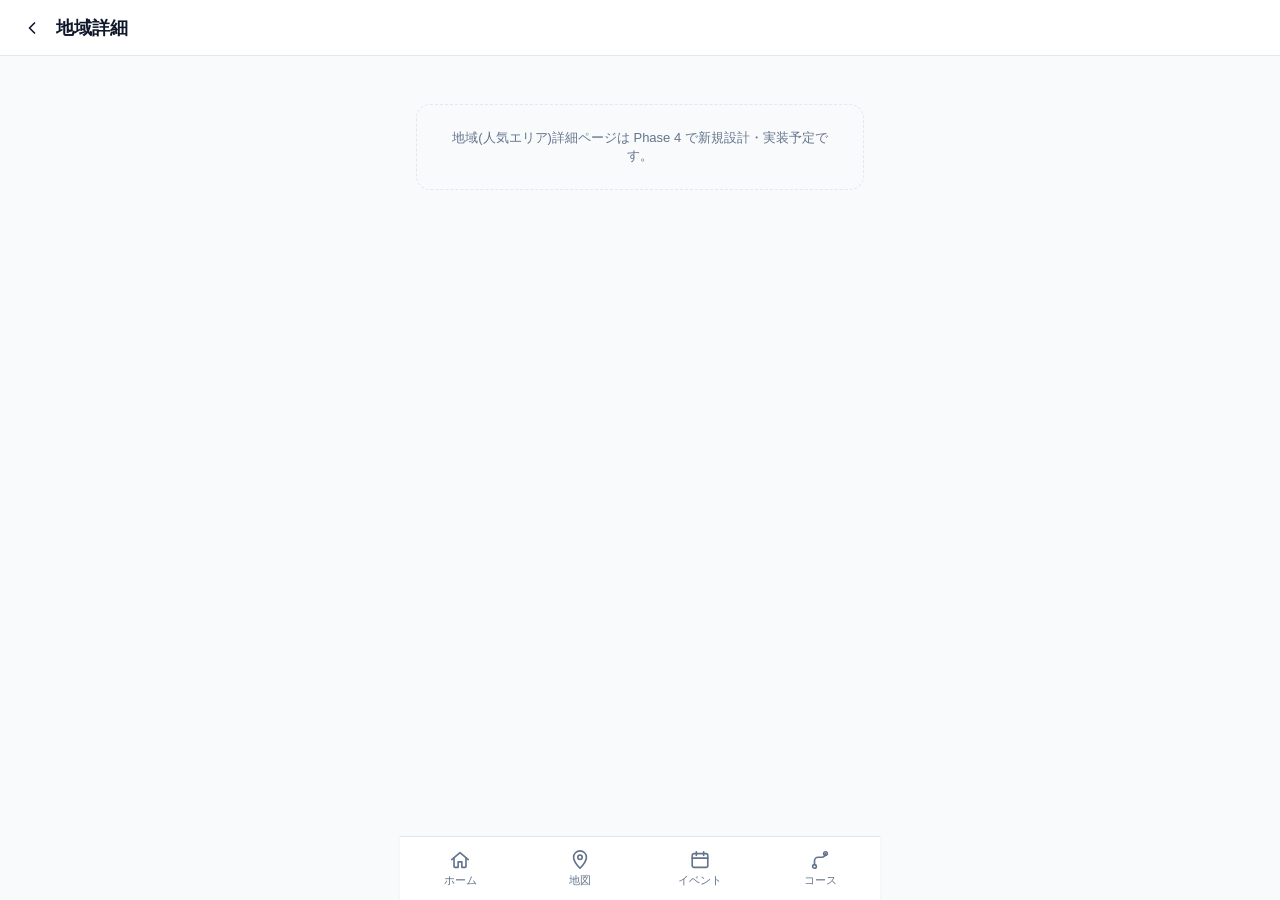
==== pages/area-detail.html @ 4d7fc983 "feat(phase0): 프로젝트 초기 폴더 구조 및 공통 헤더/탭바 스캐폴드 - 순수 HTML/CSS/JS 정적 사이트 골격 생성 (index.html, pages/*.html " ====
<!DOCTYPE html>
<html lang="ja">
<head>
  <meta charset="UTF-8" />
  <meta name="viewport" content="width=device-width, initial-scale=1.0, viewport-fit=cover" />
  <title>地域詳細 | 釜山やっほー</title>
  <link rel="stylesheet" href="/css/common.css" />
</head>
<body data-page="area-detail">
  <div id="app-header"></div>

  <main class="app-main">
    <p class="placeholder-notice">地域(人気エリア)詳細ページは Phase 4 で新規設計・実装予定です。</p>
  </main>

  <div id="app-tabbar"></div>

  <script type="module">
    import { initNav } from "/js/nav.js";
    initNav({ title: "地域詳細", page: null, showBack: true });
  </script>
</body>
</html>
---- css/common.css ----
/* ==========================================================================
   부산 야-호- (釜山 やっほー) — 공통 스타일
   색상/타이포/spacing 값은 Phase 1에서 Figma 시안(1차_시안.zip)을 참고해
   실제 브랜드 값으로 교체한다. 지금은 임시 기본값이다.
   ========================================================================== */

:root {
  /* Color */
  --color-primary: #0ea5e9;
  --color-primary-dark: #0284c7;
  --color-accent: #f97316;
  --color-bg: #ffffff;
  --color-surface: #f8fafc;
  --color-border: #e2e8f0;
  --color-text: #0f172a;
  --color-text-muted: #64748b;
  --color-text-inverse: #ffffff;

  /* Typography */
  --font-family-base: "Noto Sans JP", "Hiragino Kaku Gothic ProN", "Yu Gothic",
    -apple-system, BlinkMacSystemFont, sans-serif;
  --font-size-sm: 0.8125rem;
  --font-size-base: 0.9375rem;
  --font-size-lg: 1.125rem;
  --font-size-xl: 1.375rem;

  /* Spacing */
  --space-1: 4px;
  --space-2: 8px;
  --space-3: 12px;
  --space-4: 16px;
  --space-5: 24px;
  --space-6: 32px;

  /* Layout */
  --header-height: 56px;
  --tabbar-height: 64px;
  --radius-sm: 8px;
  --radius-md: 14px;
  --radius-lg: 20px;
  --shadow-sm: 0 1px 2px rgba(15, 23, 42, 0.06);
  --shadow-md: 0 4px 12px rgba(15, 23, 42, 0.08);
  --max-content-width: 480px;
}

*,
*::before,
*::after {
  box-sizing: border-box;
}

html,
body {
  margin: 0;
  padding: 0;
}

body {
  font-family: var(--font-family-base);
  font-size: var(--font-size-base);
  color: var(--color-text);
  background-color: var(--color-surface);
  -webkit-font-smoothing: antialiased;
  min-height: 100dvh;
  display: flex;
  flex-direction: column;
}

img {
  max-width: 100%;
  display: block;
}

a {
  color: inherit;
  text-decoration: none;
}

ul,
ol {
  margin: 0;
  padding: 0;
  list-style: none;
}

button {
  font-family: inherit;
  cursor: pointer;
}

/* App shell: 모바일 퍼스트, 가운데 정렬된 카드형 컨테이너 */
.app-main {
  flex: 1;
  width: 100%;
  max-width: var(--max-content-width);
  margin: 0 auto;
  padding: var(--space-4);
  padding-bottom: calc(var(--tabbar-height) + var(--space-4));
}

.placeholder-notice {
  margin-top: var(--space-6);
  padding: var(--space-5);
  border: 1px dashed var(--color-border);
  border-radius: var(--radius-md);
  color: var(--color-text-muted);
  text-align: center;
  font-size: var(--font-size-sm);
}

/* ---- 공통 헤더 (js/nav.js가 주입) ---- */
.app-header {
  position: sticky;
  top: 0;
  z-index: 20;
  display: flex;
  align-items: center;
  gap: var(--space-2);
  height: var(--header-height);
  padding: 0 var(--space-4);
  background-color: var(--color-bg);
  border-bottom: 1px solid var(--color-border);
}

.app-header__back {
  display: inline-flex;
  align-items: center;
  justify-content: center;
  width: 32px;
  height: 32px;
  border: none;
  background: none;
  color: var(--color-text);
  border-radius: var(--radius-sm);
}

.app-header__back:hover {
  background-color: var(--color-surface);
}

.app-header__title {
  flex: 1;
  font-size: var(--font-size-lg);
  font-weight: 700;
  color: var(--color-text);
  white-space: nowrap;
  overflow: hidden;
  text-overflow: ellipsis;
}

/* ---- 공통 하단 탭바 (js/nav.js가 주입) ---- */
.app-tabbar {
  position: fixed;
  left: 0;
  right: 0;
  bottom: 0;
  z-index: 20;
  display: flex;
  height: var(--tabbar-height);
  max-width: var(--max-content-width);
  margin: 0 auto;
  background-color: var(--color-bg);
  border-top: 1px solid var(--color-border);
  box-shadow: var(--shadow-sm);
}

.app-tabbar__item {
  flex: 1;
  display: flex;
  flex-direction: column;
  align-items: center;
  justify-content: center;
  gap: 2px;
  color: var(--color-text-muted);
  font-size: 0.6875rem;
}

.app-tabbar__item svg {
  width: 22px;
  height: 22px;
}

.app-tabbar__item.is-active {
  color: var(--color-primary);
  font-weight: 700;
}
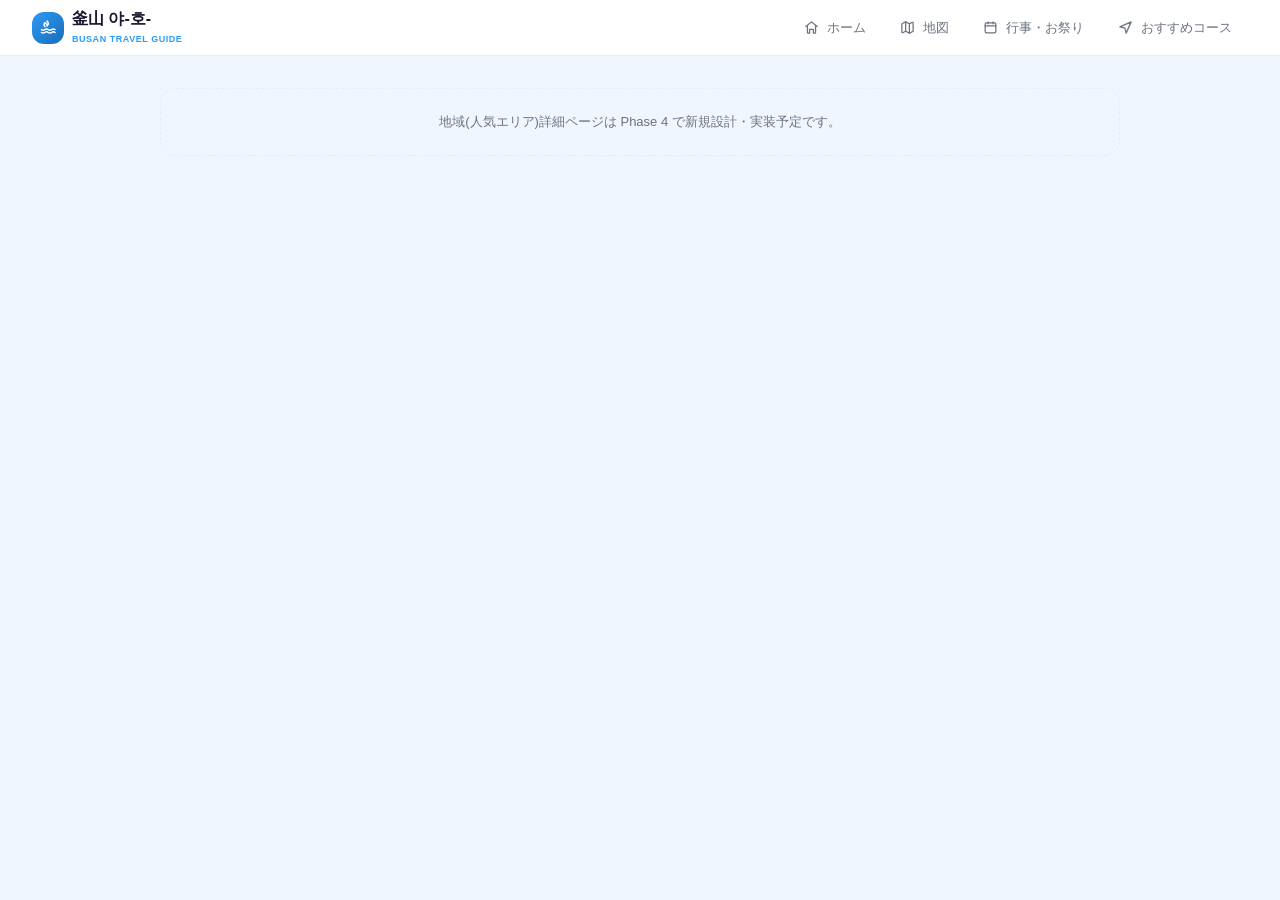
==== commit 2f78ee56: "feat(phase1): 홈 화면(index.html) 구현 및 공통 nav 디자인 반영 - Figma HomePage.tsx/App.tsx 참고해 마크업/스타일을 HTML+CSS" ====
--- a/pages/area-detail.html
+++ b/pages/area-detail.html
@@ -10,14 +10,16 @@
   <div id="app-header"></div>
 
   <main class="app-main">
-    <p class="placeholder-notice">地域(人気エリア)詳細ページは Phase 4 で新規設計・実装予定です。</p>
+    <div class="app-main__inner">
+      <p class="placeholder-notice">地域(人気エリア)詳細ページは Phase 4 で新規設計・実装予定です。</p>
+    </div>
   </main>
 
   <div id="app-tabbar"></div>
 
   <script type="module">
     import { initNav } from "/js/nav.js";
-    initNav({ title: "地域詳細", page: null, showBack: true });
+    initNav(null);
   </script>
 </body>
 </html>
--- a/css/common.css
+++ b/css/common.css
@@ -1,27 +1,30 @@
 /* ==========================================================================
    부산 야-호- (釜山 やっほー) — 공통 스타일
-   색상/타이포/spacing 값은 Phase 1에서 Figma 시안(1차_시안.zip)을 참고해
-   실제 브랜드 값으로 교체한다. 지금은 임시 기본값이다.
+   색상/타이포/spacing 값은 Figma 시안(1차_시안.zip)의 HomePage.tsx / App.tsx에서
+   추출한 값을 기준으로 한다.
    ========================================================================== */
 
 :root {
   /* Color */
-  --color-primary: #0ea5e9;
-  --color-primary-dark: #0284c7;
-  --color-accent: #f97316;
+  --color-primary: #2b9bf4;
+  --color-primary-dark: #1a6db8;
+  --color-primary-soft: #ebf5ff;
+  --color-accent: #f47c2b;
   --color-bg: #ffffff;
-  --color-surface: #f8fafc;
-  --color-border: #e2e8f0;
-  --color-text: #0f172a;
-  --color-text-muted: #64748b;
+  --color-surface: #f0f6ff;
+  --color-border: #e2edff;
+  --color-text: #1a1a2e;
+  --color-text-muted: #6b7280;
+  --color-text-faint: #9ca3af;
   --color-text-inverse: #ffffff;
 
   /* Typography */
   --font-family-base: "Noto Sans JP", "Hiragino Kaku Gothic ProN", "Yu Gothic",
     -apple-system, BlinkMacSystemFont, sans-serif;
+  --font-size-xs: 0.6875rem;
   --font-size-sm: 0.8125rem;
   --font-size-base: 0.9375rem;
-  --font-size-lg: 1.125rem;
+  --font-size-lg: 1.0625rem;
   --font-size-xl: 1.375rem;
 
   /* Spacing */
@@ -34,13 +37,14 @@
 
   /* Layout */
   --header-height: 56px;
-  --tabbar-height: 64px;
-  --radius-sm: 8px;
-  --radius-md: 14px;
+  --tabbar-height: 62px;
+  --radius-sm: 12px;
+  --radius-md: 16px;
   --radius-lg: 20px;
-  --shadow-sm: 0 1px 2px rgba(15, 23, 42, 0.06);
-  --shadow-md: 0 4px 12px rgba(15, 23, 42, 0.08);
-  --max-content-width: 480px;
+  --radius-full: 999px;
+  --shadow-sm: 0 1px 2px rgba(26, 26, 46, 0.06);
+  --shadow-md: 0 4px 16px rgba(26, 26, 46, 0.08);
+  --max-content-width: 1024px;
 }
 
 *,
@@ -88,14 +92,28 @@
   cursor: pointer;
 }
 
-/* App shell: 모바일 퍼스트, 가운데 정렬된 카드형 컨테이너 */
+/* App shell: .app-main은 full-bleed 배경(히어로 등)을 위해 좌우 패딩이 없다.
+   실제 콘텐츠는 .app-main__inner로 감싸 중앙 정렬 + 좌우 패딩을 적용한다. */
 .app-main {
   flex: 1;
   width: 100%;
+  padding-bottom: calc(var(--tabbar-height) + var(--space-4));
+}
+
+.app-main__inner {
   max-width: var(--max-content-width);
   margin: 0 auto;
-  padding: var(--space-4);
-  padding-bottom: calc(var(--tabbar-height) + var(--space-4));
+  padding: 0 var(--space-4);
+}
+
+@media (min-width: 768px) {
+  .app-main__inner {
+    padding: 0 var(--space-6);
+  }
+
+  .app-main {
+    padding-bottom: 0;
+  }
 }
 
 .placeholder-notice {
@@ -115,40 +133,81 @@
   z-index: 20;
   display: flex;
   align-items: center;
-  gap: var(--space-2);
+  justify-content: space-between;
+  gap: var(--space-3);
   height: var(--header-height);
   padding: 0 var(--space-4);
   background-color: var(--color-bg);
   border-bottom: 1px solid var(--color-border);
 }
 
-.app-header__back {
-  display: inline-flex;
+.app-header__brand {
+  display: flex;
+  align-items: center;
+  gap: var(--space-2);
+}
+
+.app-header__logo {
+  display: flex;
   align-items: center;
   justify-content: center;
   width: 32px;
   height: 32px;
-  border: none;
-  background: none;
-  color: var(--color-text);
   border-radius: var(--radius-sm);
-}
-
-.app-header__back:hover {
-  background-color: var(--color-surface);
+  background: linear-gradient(135deg, var(--color-primary) 0%, var(--color-primary-dark) 100%);
+  flex-shrink: 0;
+}
+
+.app-header__logo svg {
+  width: 17px;
+  height: 17px;
+  color: #ffffff;
 }
 
 .app-header__title {
-  flex: 1;
-  font-size: var(--font-size-lg);
-  font-weight: 700;
+  font-size: 1rem;
+  font-weight: 800;
+  line-height: 1.1;
   color: var(--color-text);
   white-space: nowrap;
-  overflow: hidden;
-  text-overflow: ellipsis;
-}
-
-/* ---- 공통 하단 탭바 (js/nav.js가 주입) ---- */
+}
+
+.app-header__subtitle {
+  font-size: 0.5625rem;
+  font-weight: 600;
+  letter-spacing: 0.06em;
+  color: var(--color-primary);
+}
+
+/* 데스크톱 인라인 탭 (모바일에서는 숨김) */
+.app-header__nav {
+  display: none;
+  align-items: center;
+  gap: 2px;
+}
+
+.app-header__nav-item {
+  display: flex;
+  align-items: center;
+  gap: var(--space-2);
+  padding: var(--space-2) var(--space-4);
+  border-radius: var(--radius-sm);
+  color: var(--color-text-muted);
+  font-size: var(--font-size-sm);
+}
+
+.app-header__nav-item svg {
+  width: 15px;
+  height: 15px;
+}
+
+.app-header__nav-item.is-active {
+  background-color: var(--color-primary-soft);
+  color: var(--color-primary);
+  font-weight: 700;
+}
+
+/* ---- 공통 하단 탭바 (js/nav.js가 주입, 모바일 전용) ---- */
 .app-tabbar {
   position: fixed;
   left: 0;
@@ -157,8 +216,6 @@
   z-index: 20;
   display: flex;
   height: var(--tabbar-height);
-  max-width: var(--max-content-width);
-  margin: 0 auto;
   background-color: var(--color-bg);
   border-top: 1px solid var(--color-border);
   box-shadow: var(--shadow-sm);
@@ -171,16 +228,34 @@
   align-items: center;
   justify-content: center;
   gap: 2px;
-  color: var(--color-text-muted);
-  font-size: 0.6875rem;
+  color: var(--color-text-faint);
+  font-size: var(--font-size-xs);
 }
 
 .app-tabbar__item svg {
-  width: 22px;
-  height: 22px;
+  width: 21px;
+  height: 21px;
 }
 
 .app-tabbar__item.is-active {
   color: var(--color-primary);
   font-weight: 700;
 }
+
+@media (min-width: 768px) {
+  .app-header {
+    padding: 0 var(--space-6);
+  }
+
+  .app-header__nav {
+    display: flex;
+  }
+
+  .app-tabbar {
+    display: none;
+  }
+
+  .app-main {
+    padding-bottom: 0;
+  }
+}
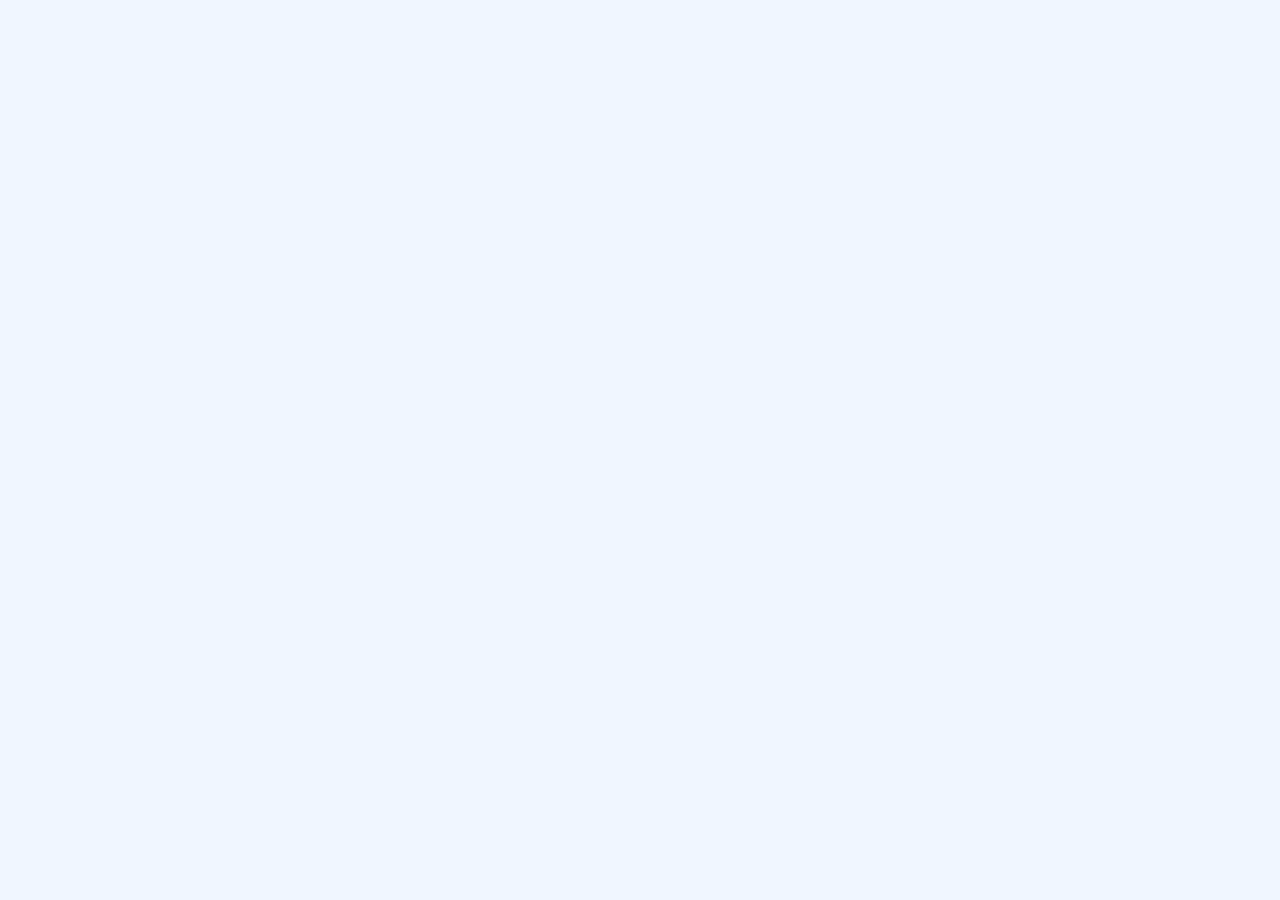
==== commit 4172fced: "feat(phase4): 지역(선호 지역) 상세 페이지 신규 설계·구현 - supabase/migrations/0002_preferred_areas_spot_ids.sql: pre" ====
--- a/pages/area-detail.html
+++ b/pages/area-detail.html
@@ -5,21 +5,24 @@
   <meta name="viewport" content="width=device-width, initial-scale=1.0, viewport-fit=cover" />
   <title>地域詳細 | 釜山やっほー</title>
   <link rel="stylesheet" href="/css/common.css" />
+  <link rel="stylesheet" href="/css/pages/category.css" />
+  <link rel="stylesheet" href="/css/pages/area-detail.css" />
 </head>
 <body data-page="area-detail">
   <div id="app-header"></div>
 
   <main class="app-main">
-    <div class="app-main__inner">
-      <p class="placeholder-notice">地域(人気エリア)詳細ページは Phase 4 で新規設計・実装予定です。</p>
-    </div>
+    <div id="area-detail-root"></div>
   </main>
 
   <div id="app-tabbar"></div>
 
   <script type="module">
     import { initNav } from "/js/nav.js";
+    import { renderAreaDetailPage } from "/js/pages/area-detail.js";
+
     initNav(null);
+    renderAreaDetailPage(document.getElementById("area-detail-root"));
   </script>
 </body>
 </html>
--- a/css/common.css
+++ b/css/common.css
@@ -126,6 +126,112 @@
   font-size: var(--font-size-sm);
 }
 
+/* ---- 페이지 로컬 상단바 (뒤로가기+제목) ----
+   전역 브랜드 헤더(.app-header)와 별개로, 상세/목록 페이지가 각자 렌더링하는
+   보조 헤더. Figma App.tsx 구조상 뒤로가기는 각 페이지가 자체 구현한다. */
+.page-topbar {
+  position: sticky;
+  top: var(--header-height);
+  z-index: 15;
+  display: flex;
+  align-items: center;
+  gap: var(--space-3);
+  padding: var(--space-3) var(--space-4);
+  background-color: #ffffff;
+  border-bottom: 1px solid var(--color-border);
+}
+
+.page-topbar__back {
+  display: flex;
+  align-items: center;
+  justify-content: center;
+  width: 36px;
+  height: 36px;
+  flex-shrink: 0;
+  border: none;
+  border-radius: var(--radius-sm);
+  background-color: var(--color-surface);
+  color: var(--color-text);
+}
+
+.page-topbar__back svg {
+  width: 18px;
+  height: 18px;
+}
+
+.page-topbar__title {
+  flex: 1;
+  min-width: 0;
+  font-size: var(--font-size-lg);
+  font-weight: 700;
+  color: var(--color-text);
+  overflow: hidden;
+  text-overflow: ellipsis;
+  white-space: nowrap;
+}
+
+.page-topbar__subtitle {
+  font-size: var(--font-size-sm);
+  color: var(--color-text-faint);
+}
+
+.page-topbar__actions {
+  display: flex;
+  align-items: center;
+  gap: var(--space-2);
+  flex-shrink: 0;
+}
+
+.page-topbar__action-btn {
+  display: flex;
+  align-items: center;
+  justify-content: center;
+  width: 36px;
+  height: 36px;
+  border: none;
+  border-radius: var(--radius-sm);
+  background-color: var(--color-surface);
+  color: var(--color-text-muted);
+}
+
+.page-topbar__action-btn svg {
+  width: 16px;
+  height: 16px;
+}
+
+/* ---- 로딩 스켈레톤 / 에러 상태 (공통) ---- */
+@keyframes skeleton-pulse {
+  0%, 100% { opacity: 1; }
+  50% { opacity: 0.55; }
+}
+
+.skeleton {
+  background-color: var(--color-border);
+  border-radius: var(--radius-sm);
+  animation: skeleton-pulse 1.4s ease-in-out infinite;
+}
+
+.state-message {
+  display: flex;
+  flex-direction: column;
+  align-items: center;
+  gap: var(--space-3);
+  padding: var(--space-6) var(--space-4);
+  text-align: center;
+  color: var(--color-text-muted);
+  font-size: var(--font-size-sm);
+}
+
+.state-message__retry {
+  padding: var(--space-2) var(--space-5);
+  border: none;
+  border-radius: var(--radius-full);
+  background-color: var(--color-primary);
+  color: #ffffff;
+  font-size: var(--font-size-sm);
+  font-weight: 600;
+}
+
 /* ---- 공통 헤더 (js/nav.js가 주입) ---- */
 .app-header {
   position: sticky;
--- a/css/pages/category.css
+++ b/css/pages/category.css
@@ -0,0 +1,202 @@
+/* カテゴリー一覧 (pages/category.html) — Figma CategoryPage.tsx 참고 */
+
+.category-page {
+  padding-top: var(--space-4);
+}
+
+.category-search {
+  position: relative;
+  margin-bottom: var(--space-3);
+}
+
+.category-search__icon {
+  position: absolute;
+  left: var(--space-3);
+  top: 50%;
+  transform: translateY(-50%);
+  color: var(--color-text-faint);
+  display: flex;
+}
+
+.category-search__icon svg {
+  width: 15px;
+  height: 15px;
+}
+
+.category-search__input {
+  width: 100%;
+  padding: var(--space-2) var(--space-3) var(--space-2) 36px;
+  border: 1.5px solid var(--color-border);
+  border-radius: var(--radius-sm);
+  background-color: var(--color-surface);
+  color: var(--color-text);
+  font-size: var(--font-size-sm);
+  outline: none;
+}
+
+.category-area-filter {
+  display: flex;
+  gap: var(--space-2);
+  overflow-x: auto;
+  padding-bottom: var(--space-1);
+  margin-bottom: var(--space-3);
+  scrollbar-width: none;
+}
+
+.category-area-filter::-webkit-scrollbar {
+  display: none;
+}
+
+.category-chip {
+  flex-shrink: 0;
+  padding: 6px var(--space-3);
+  border-radius: var(--radius-full);
+  border: 1.5px solid var(--color-border);
+  background-color: var(--color-surface);
+  color: var(--color-text-muted);
+  font-size: 0.75rem;
+  white-space: nowrap;
+}
+
+.category-count {
+  margin: 0 0 var(--space-3);
+  color: var(--color-text-muted);
+  font-size: var(--font-size-sm);
+}
+
+/* ---- 결과 카드: grid / list 공통 ---- */
+.category-results--grid {
+  display: grid;
+  grid-template-columns: repeat(2, 1fr);
+  gap: var(--space-4);
+}
+
+.category-results--list {
+  display: flex;
+  flex-direction: column;
+  gap: var(--space-3);
+}
+
+@media (min-width: 640px) {
+  .category-results--grid {
+    grid-template-columns: repeat(3, 1fr);
+  }
+}
+
+@media (min-width: 1024px) {
+  .category-results--grid {
+    grid-template-columns: repeat(4, 1fr);
+  }
+}
+
+.category-card {
+  display: block;
+  background-color: #ffffff;
+  border-radius: var(--radius-md);
+  overflow: hidden;
+  box-shadow: var(--shadow-sm);
+  color: inherit;
+}
+
+.category-card--skeleton {
+  box-shadow: none;
+}
+
+.category-card--grid .category-card__image {
+  height: 144px;
+}
+
+.category-card--grid .category-card__body {
+  padding: var(--space-3);
+}
+
+.category-card--list {
+  display: flex;
+}
+
+.category-card--list .category-card__image {
+  width: 112px;
+  height: 112px;
+  flex-shrink: 0;
+}
+
+.category-card--list .category-card__body {
+  flex: 1;
+  min-width: 0;
+  padding: var(--space-4);
+}
+
+.category-card__image {
+  overflow: hidden;
+}
+
+.category-card__image img {
+  width: 100%;
+  height: 100%;
+  object-fit: cover;
+}
+
+.category-card__name {
+  margin: 0;
+  font-size: var(--font-size-sm);
+  font-weight: 700;
+  color: var(--color-text);
+  overflow: hidden;
+  text-overflow: ellipsis;
+  white-space: nowrap;
+}
+
+.category-card__area {
+  display: flex;
+  align-items: center;
+  gap: 4px;
+  margin-top: 4px;
+  margin-bottom: var(--space-2);
+  color: var(--color-text-faint);
+  font-size: 0.6875rem;
+}
+
+.category-card__area svg {
+  width: 10px;
+  height: 10px;
+  flex-shrink: 0;
+}
+
+.category-card__tags {
+  display: flex;
+  flex-wrap: wrap;
+  gap: 4px;
+  margin-bottom: var(--space-2);
+}
+
+.category-card__tag {
+  padding: 2px 6px;
+  border-radius: 6px;
+  font-size: 0.625rem;
+}
+
+.category-card__foot {
+  display: flex;
+  align-items: center;
+  justify-content: space-between;
+}
+
+.category-card__rating {
+  display: inline-flex;
+  align-items: center;
+  gap: 4px;
+  font-size: 0.6875rem;
+  font-weight: 600;
+  color: var(--color-text);
+}
+
+.category-card__rating svg {
+  width: 11px;
+  height: 11px;
+  color: #fbbf24;
+}
+
+.category-card__price {
+  font-size: 0.6875rem;
+  color: var(--color-text-muted);
+}
--- a/css/pages/area-detail.css
+++ b/css/pages/area-detail.css
@@ -0,0 +1,69 @@
+/* 地域(人気エリア)詳細 (pages/area-detail.html) — Figma 시안에 없어 spot-detail 톤앤매너로 신규 설계 */
+
+.area-detail {
+  padding-top: var(--space-4);
+  padding-bottom: var(--space-6);
+}
+
+.area-detail__hero {
+  height: 200px;
+  border-radius: var(--radius-md);
+  overflow: hidden;
+}
+
+.area-detail__hero img {
+  width: 100%;
+  height: 100%;
+  object-fit: cover;
+}
+
+.area-detail__head {
+  display: flex;
+  align-items: flex-start;
+  justify-content: space-between;
+  gap: var(--space-3);
+  margin-top: var(--space-4);
+}
+
+.area-detail__name {
+  margin: 0;
+  font-size: 1.375rem;
+  font-weight: 800;
+  color: var(--color-text);
+}
+
+.area-detail__name-ko {
+  margin: 2px 0 0;
+  font-size: var(--font-size-sm);
+  color: var(--color-text-faint);
+}
+
+.area-detail__score {
+  display: inline-flex;
+  align-items: center;
+  gap: 4px;
+  flex-shrink: 0;
+  font-size: 1.125rem;
+  font-weight: 700;
+  color: var(--color-text);
+}
+
+.area-detail__score svg {
+  width: 16px;
+  height: 16px;
+  color: #fbbf24;
+}
+
+.area-detail__description {
+  margin-top: var(--space-3);
+  color: var(--color-text-muted);
+  font-size: var(--font-size-sm);
+  line-height: 1.7;
+}
+
+.area-detail__section-title {
+  margin: var(--space-5) 0 var(--space-3);
+  font-size: var(--font-size-lg);
+  font-weight: 700;
+  color: var(--color-text);
+}
